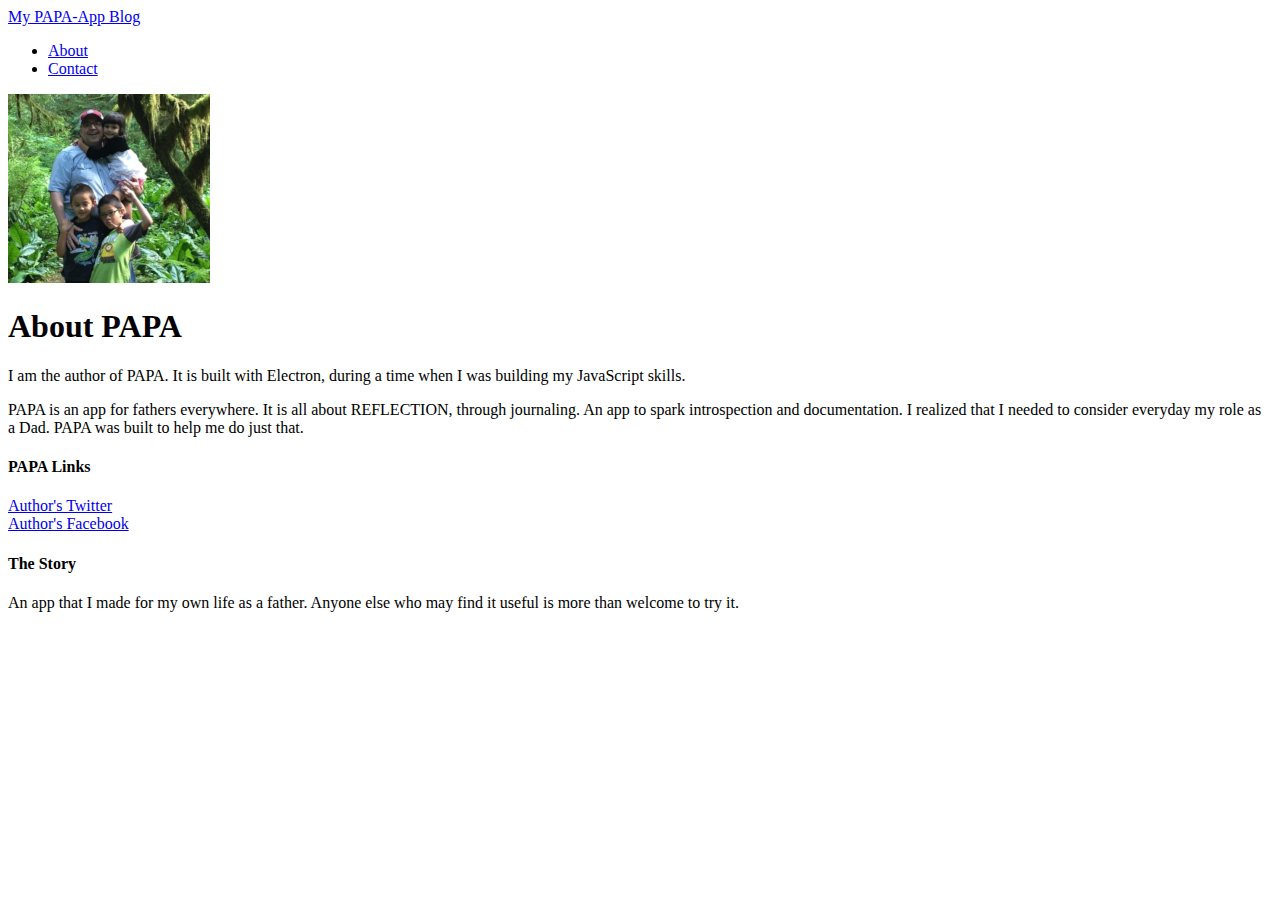
==== about.html @ e300f6c4 "Laying down the HTML, first day building" ====
<!DOCTYPE html>
<html lang="en" dir="ltr">
  <head>
    <meta charset="utf-8">
    <title>PAPA-App Blog</title>
  </head>
  <body>
    <div class="" id="header">
      <div class="container">
        <a href="index.html">My PAPA-App Blog</a>
        <ul>
          <li><a href="about.html">About</a></li>
          <li><a href="mailto:jwdstreetphotog@gmail.com">Contact</a></li>
        </ul>
      </div>
    </div>
    <div class="" id="content">
      <div class="container">
        <div class="about">
          <div class="about-author">
            <img src="with_the_kids_small2.png" alt="Me, with my Kids.">
          </div>
          <h1 class="about-title">About PAPA</h1>
          <div class="about-content">
            <p>I am the author of PAPA. It is built with Electron, during a time when I was building my JavaScript skills.</p>
            <p>PAPA is an app for fathers everywhere. It is all about REFLECTION, through journaling. An app to spark introspection and documentation. I realized that I needed to consider everyday my role as a Dad. PAPA was built to help me do just that.</p>

          </div>

        </div>
      </div>
    </div>
    <div class="" id="footer">
      <div class="container">
        <div class="column">
          <h4>PAPA Links</h4>
          <p>
            <a href="https://twitter.com/nicaygringo">Author's Twitter</a>
            <br>
            <a href="https://facebook.com/streetphotog">Author's Facebook</a>
          </p>
        </div>
        <div class="column">
          <h4>The Story</h4>
          <p>An app that I made for my own life as a father. Anyone else who may find it useful is more than welcome to try it.</p>
        </div>
      </div>
    </div>

  </body>
</html>
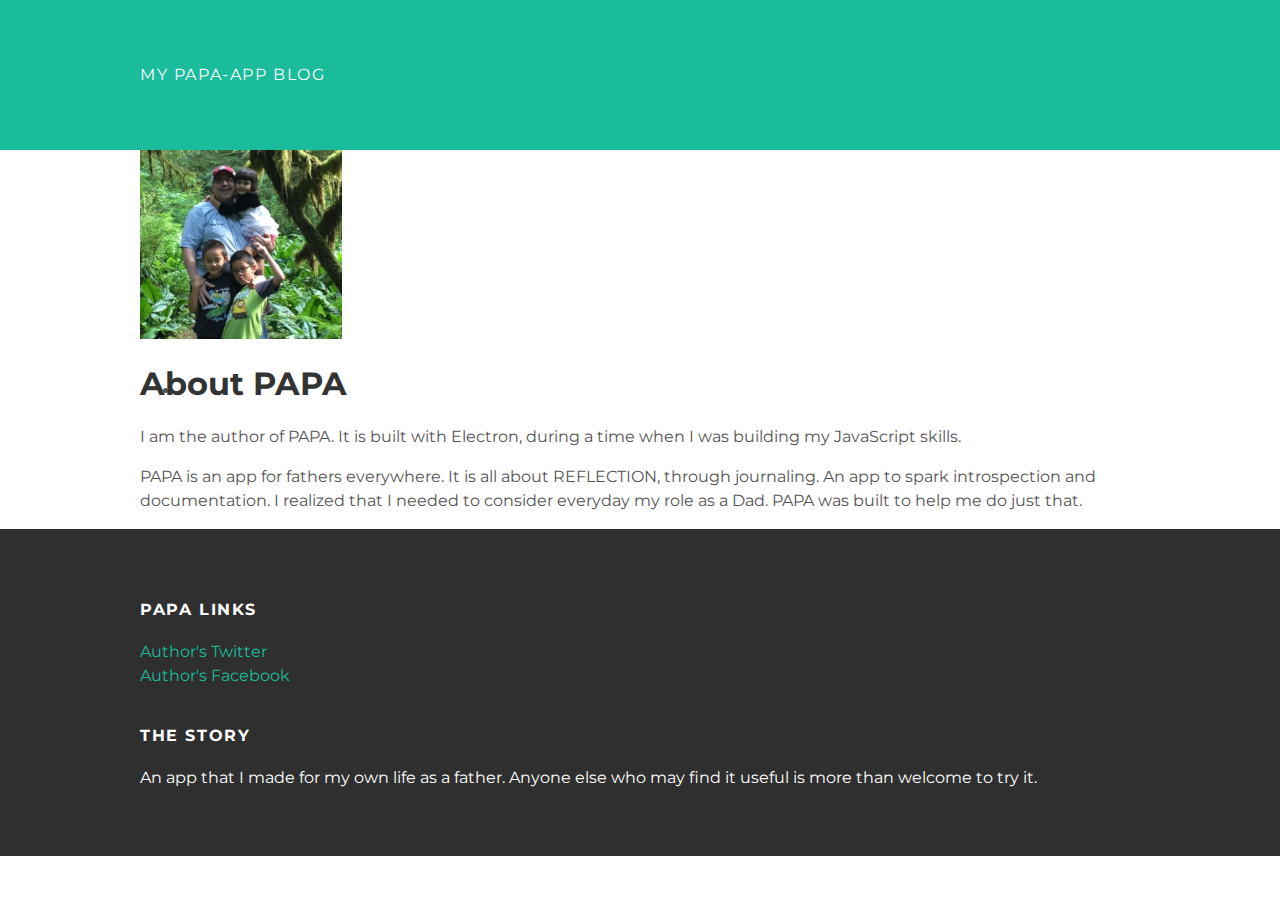
==== commit cd9d4f57: "added css styling" ====
--- a/about.html
+++ b/about.html
@@ -3,6 +3,7 @@
   <head>
     <meta charset="utf-8">
     <title>PAPA-App Blog</title>
+    <link rel="stylesheet" type="text/css" href="styles.css">
   </head>
   <body>
     <div class="" id="header">
--- a/styles.css
+++ b/styles.css
@@ -0,0 +1,96 @@
+@import url(http://fonts.googleapis.com/css?family=Montserrat:400,700);
+
+body {
+    color: #555;
+    margin: 0;
+    font-family: 'Montserrat', sans-serif;
+}
+
+#header {
+    background-color: #1abc9c;
+    height: 150px;
+    line-height: 150px;
+    text-transform: uppercase;
+    letter-spacing: 0.1em;
+}
+#header a {
+    color: white;
+    text-decoration: none;
+}
+#header a:hover {
+    color: #222;
+}
+
+#header-title {
+    display: block;
+    float: left;
+    font-size: 20px;
+    font-weight: bold;
+}
+
+#header-nav {
+    display: block;
+    float: right;
+    margin-top: 0;
+}
+
+#header-nav li {
+    display: inline;
+    padding-left: 20px;
+}
+.container {
+    max-width: 1000px;
+    margin: 0 auto;
+}
+
+#footer {
+    background-color: #2f2f2f;
+    padding: 50px 0;
+}
+.column {
+    min-width: 300px;
+    display: inline-block;
+    vertical-align: top;
+}
+#footer h4 {
+    color: white;
+    text-transform: uppercase;
+    letter-spacing: 0.1em;
+}
+#footer p {
+    color: white;
+}
+a {
+    color: #1abc9c;
+    text-decoration: none;
+}
+a:hover {
+    color: #F6A623;
+}
+
+.post {
+    max-width: 800px;
+    margin: 0 auto;
+    padding: 60px 0;
+}
+.post-author img {
+    width: 50px;
+    height: 50px;
+    vertical-align: middle;
+}
+.post-author span {
+    margin-left: 16px;
+}
+.post-date {
+    color: #D2D2D2;
+    font-size: 14px;
+    font-weight: bold;
+    text-transform: uppercase;
+    letter-spacing: 0.1em;
+}
+h1, h2, h3, h4 {
+    color: #333;
+}
+p {
+    line-height: 1.5;
+}
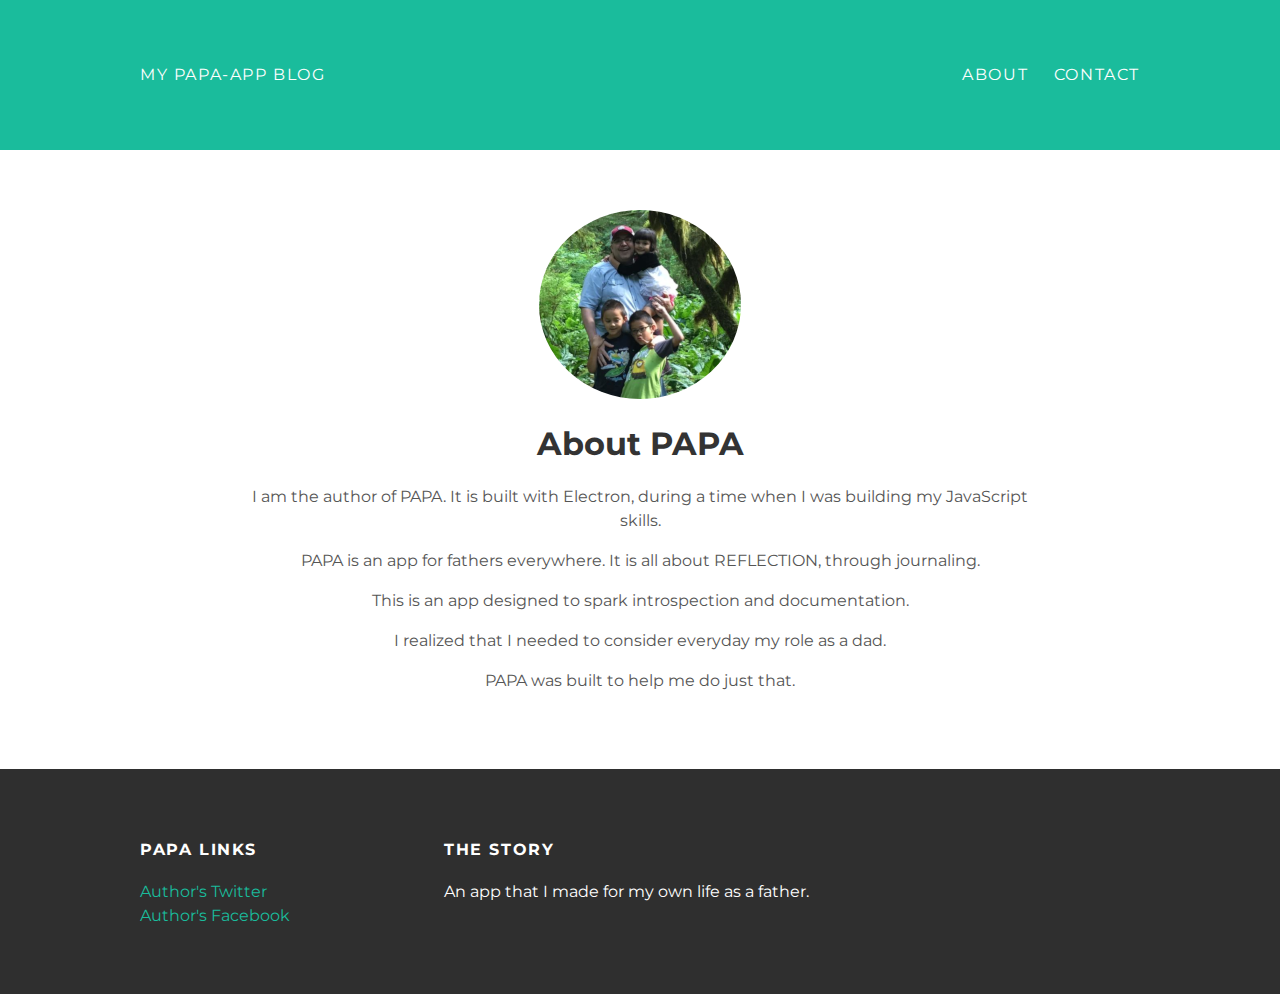
==== commit bc89d481: "Various changes to assignment. Commited using Atom." ====
--- a/about.html
+++ b/about.html
@@ -9,7 +9,7 @@
     <div class="" id="header">
       <div class="container">
         <a href="index.html">My PAPA-App Blog</a>
-        <ul>
+        <ul id="header-nav" class="nav-bar-links">
           <li><a href="about.html">About</a></li>
           <li><a href="mailto:jwdstreetphotog@gmail.com">Contact</a></li>
         </ul>
@@ -24,13 +24,20 @@
           <h1 class="about-title">About PAPA</h1>
           <div class="about-content">
             <p>I am the author of PAPA. It is built with Electron, during a time when I was building my JavaScript skills.</p>
-            <p>PAPA is an app for fathers everywhere. It is all about REFLECTION, through journaling. An app to spark introspection and documentation. I realized that I needed to consider everyday my role as a Dad. PAPA was built to help me do just that.</p>
 
-          </div>
+            <p>PAPA is an app for fathers everywhere. It is all about REFLECTION, through journaling. </p>
 
-        </div>
-      </div>
-    </div>
+            <p>This is an app designed to spark introspection and documentation.</p>
+
+            <p>I realized that I needed to consider everyday my role as a dad.</p>
+
+            <p>PAPA was built to help me do just that.</p>
+
+          </div><!-- about-content -->
+
+        </div><!-- about -->
+      </div><!-- container -->
+    </div><!-- content -->
     <div class="" id="footer">
       <div class="container">
         <div class="column">
@@ -43,7 +50,7 @@
         </div>
         <div class="column">
           <h4>The Story</h4>
-          <p>An app that I made for my own life as a father. Anyone else who may find it useful is more than welcome to try it.</p>
+          <p>An app that I made for my own life as a father.</p>
         </div>
       </div>
     </div>
--- a/styles.css
+++ b/styles.css
@@ -68,7 +68,7 @@
     color: #F6A623;
 }
 
-.post {
+.post, .about {
     max-width: 800px;
     margin: 0 auto;
     padding: 60px 0;
@@ -88,9 +88,19 @@
     text-transform: uppercase;
     letter-spacing: 0.1em;
 }
+.about {
+    text-align: center;
+}
 h1, h2, h3, h4 {
     color: #333;
 }
 p {
     line-height: 1.5;
 }
+.post-author img,
+.about-author img {
+    border-radius: 50%;
+}
+.post-container:nth-child(even) {
+    background-color: #f2f2f2;
+}
